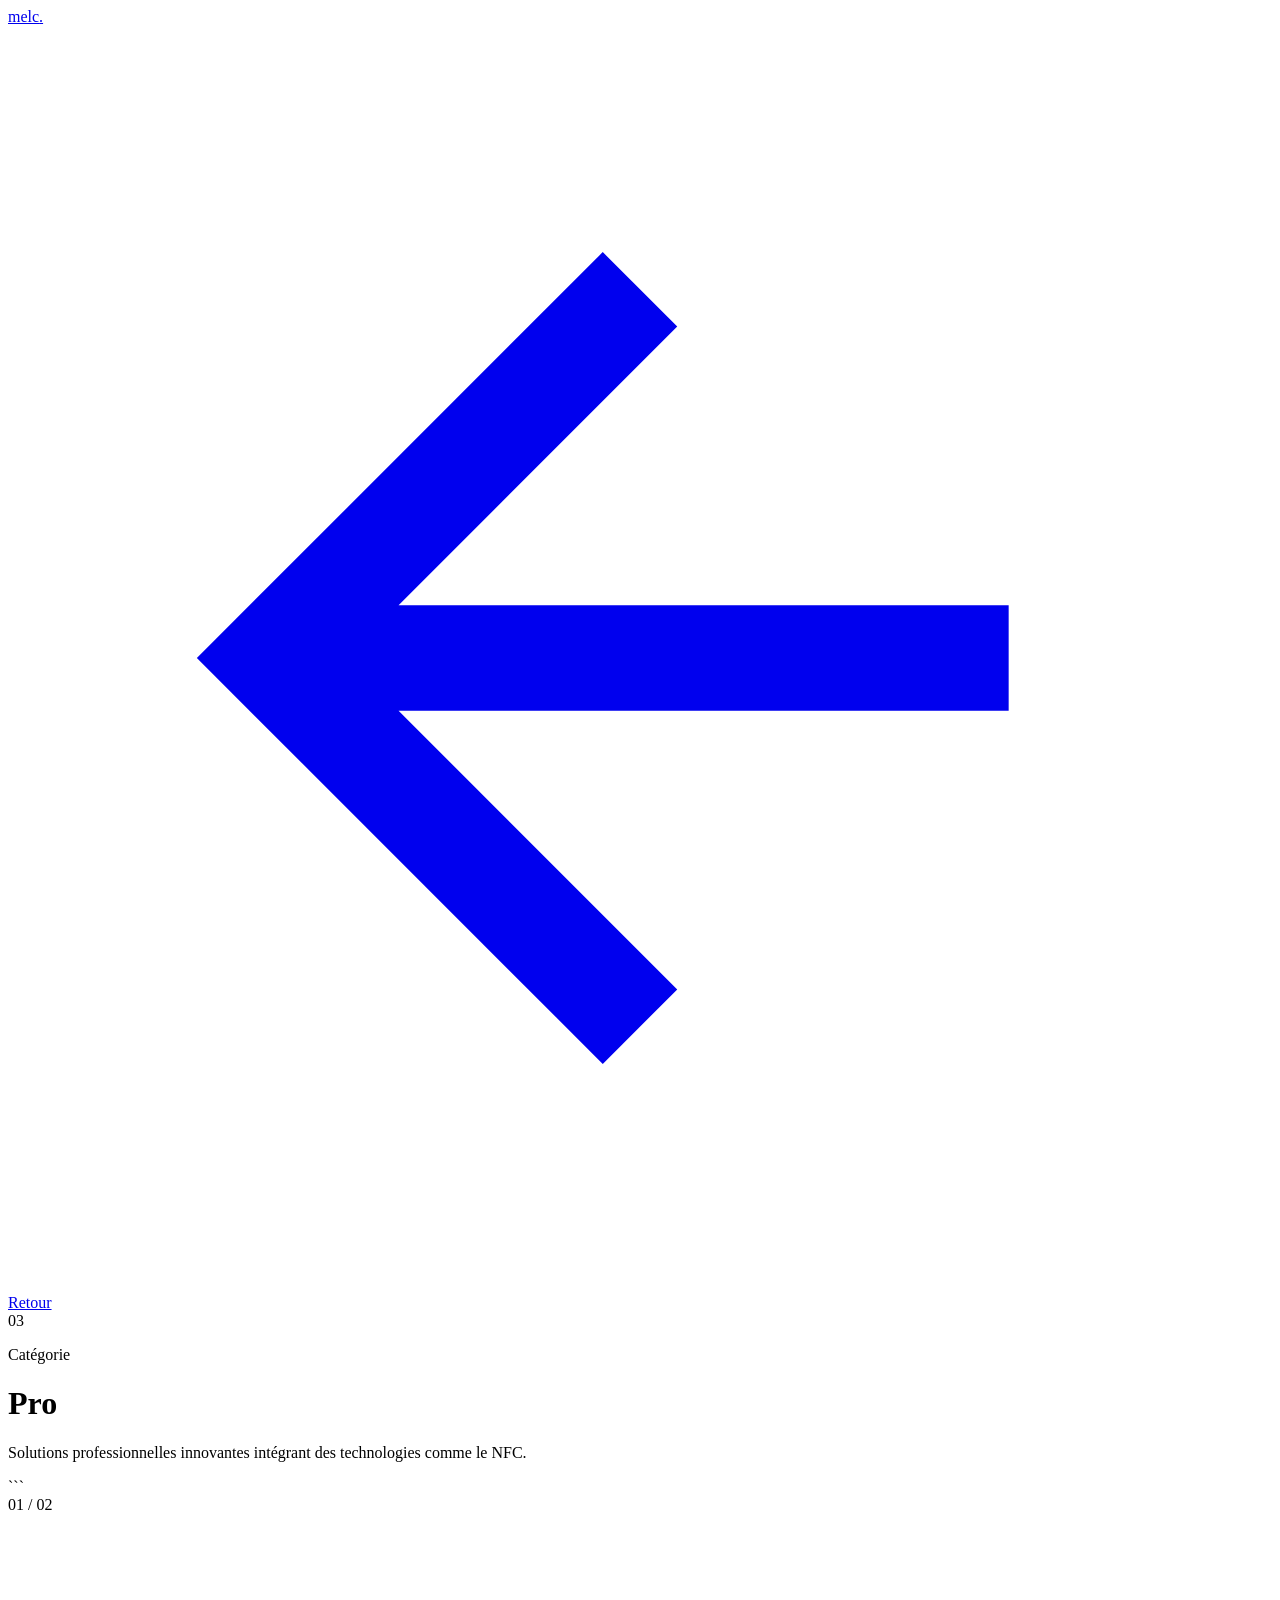
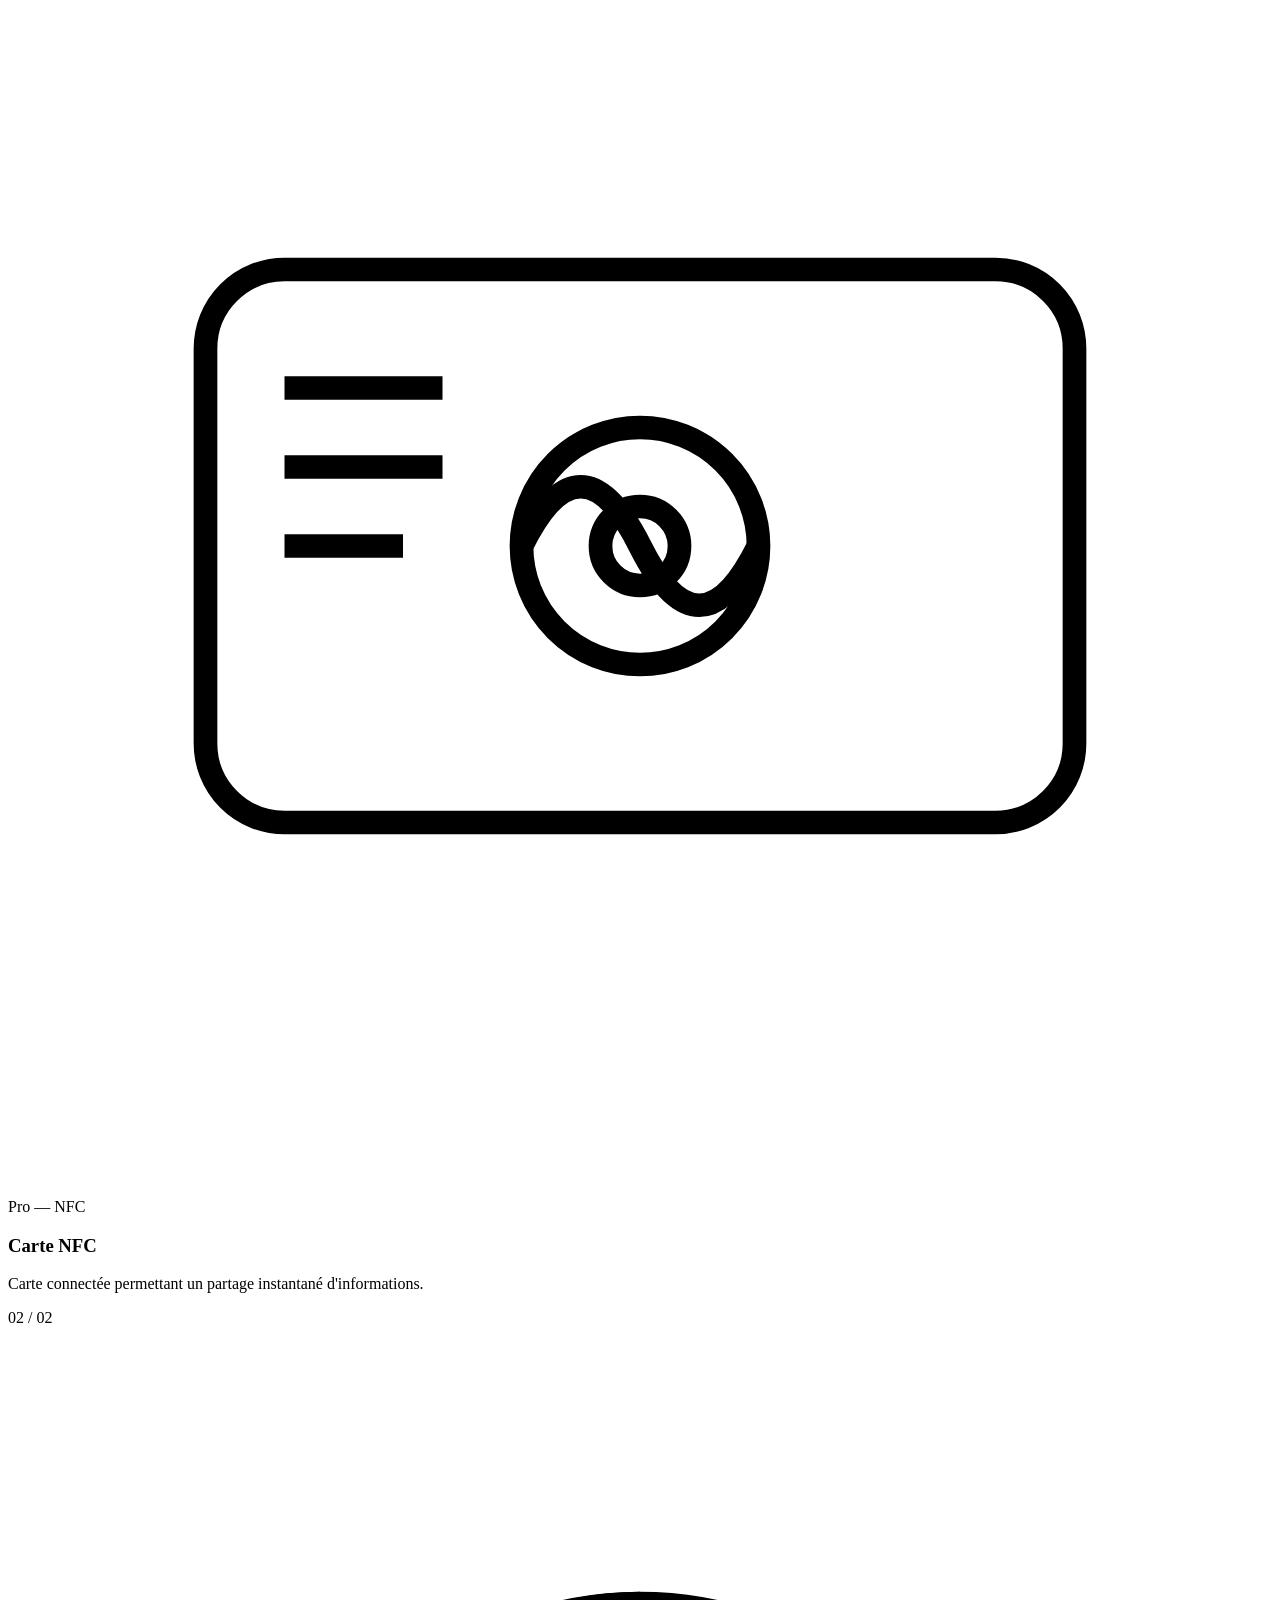
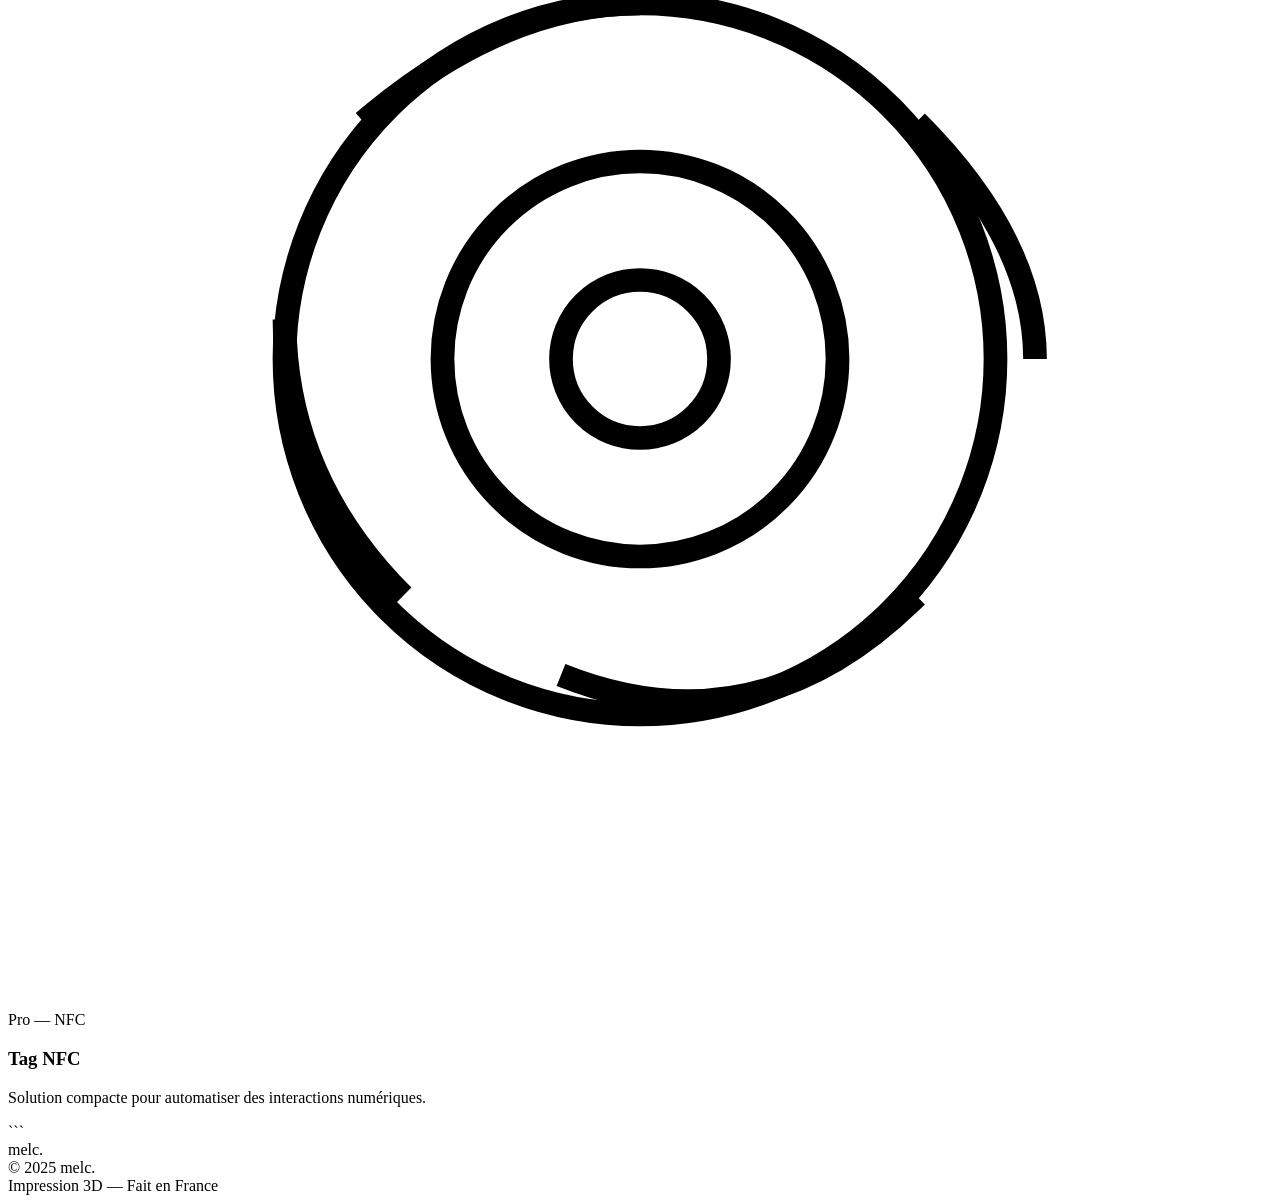
==== design.html @ ec1ac315 "Add files via upload" ====
<!DOCTYPE html>

<html lang="fr">
<head>
<meta charset="UTF-8">
<meta name="viewport" content="width=device-width, initial-scale=1.0">
<title>melc. — Pro</title>
<link rel="stylesheet" href="css/style.css">
</head>
<body>

<div class="cursor"></div>
<div class="cursor-ring"></div>
<div class="ambient ambient-1"></div>
<div class="ambient ambient-2"></div>

<header>
<a href="index.html" class="logo">melc<span>.</span></a>
</header>

<a href="index.html" class="back-link">
<svg viewBox="0 0 24 24" fill="none" stroke="currentColor" stroke-width="2">
<path d="M19 12H5M12 19l-7-7 7-7"/>
</svg>
Retour
</a>

<div class="cat-hero">
<div class="cat-hero-bg"></div>
<div class="cat-hero-number">03</div>
<div class="cat-hero-content">
<p class="section-eyebrow">Catégorie</p>
<h1 class="section-title">Pro</h1>
<div class="section-divider"></div>
<p class="section-desc">Solutions professionnelles innovantes intégrant des technologies comme le NFC.</p>
</div>
</div>

<div class="projects-grid">

```
<div class="project-card reveal">
<span class="project-number">01 / 02</span>
<div class="project-img-wrap">
<div class="project-placeholder-icon">
<svg viewBox="0 0 64 64" fill="none" stroke="currentColor" stroke-width="1.2">
<rect x="10" y="18" width="44" height="28" rx="4"/>
<circle cx="32" cy="32" r="6"/>
<path d="M26 32 Q29 26 32 32 Q35 38 38 32"/>
<circle cx="32" cy="32" r="2"/>
<line x1="14" y1="24" x2="22" y2="24"/>
<line x1="14" y1="28" x2="22" y2="28"/>
<line x1="14" y1="32" x2="20" y2="32"/>
</svg>
</div>
</div>
<p class="project-tag">Pro — NFC</p>
<h3 class="project-title">Carte NFC</h3>
<p class="project-desc">Carte connectée permettant un partage instantané d'informations.</p>
</div>

<div class="project-card reveal reveal-delay-1">
<span class="project-number">02 / 02</span>
<div class="project-img-wrap">
<div class="project-placeholder-icon">
<svg viewBox="0 0 64 64" fill="none" stroke="currentColor" stroke-width="1.2">
<circle cx="32" cy="32" r="18"/>
<circle cx="32" cy="32" r="10"/>
<circle cx="32" cy="32" r="4"/>
<path d="M18 20 Q25 14 32 14"/>
<path d="M46 20 Q52 26 52 32"/>
<path d="M46 44 Q38 52 28 48"/>
<path d="M20 44 Q14 38 14 30"/>
</svg>
</div>
</div>
<p class="project-tag">Pro — NFC</p>
<h3 class="project-title">Tag NFC</h3>
<p class="project-desc">Solution compacte pour automatiser des interactions numériques.</p>
</div>
```

</div>

<footer class="reveal">
<div class="footer-brand">melc<span>.</span></div>
<div class="footer-copy">© 2025 melc.</div>
<div class="footer-tag">Impression <span>3D</span> — Fait en France</div>
</footer>

<script src="js/script.js"></script>

</body>
</html>
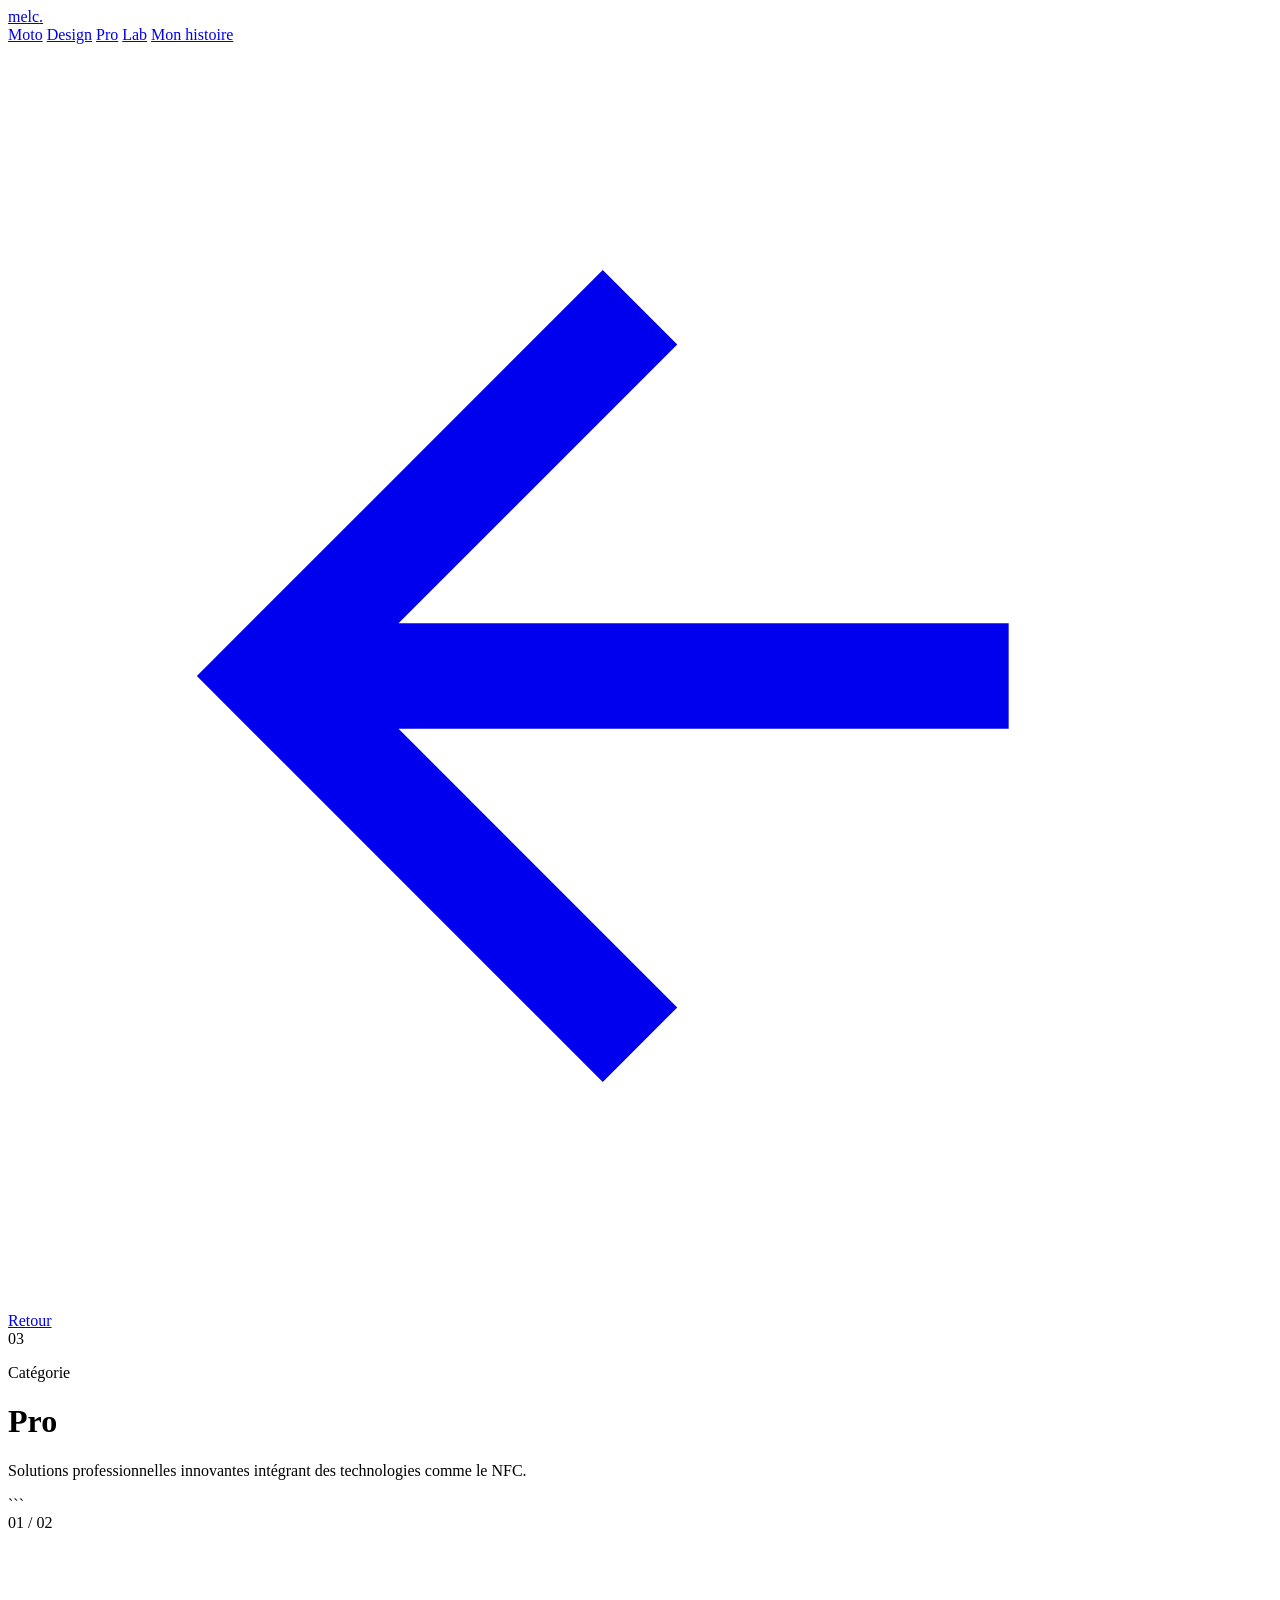
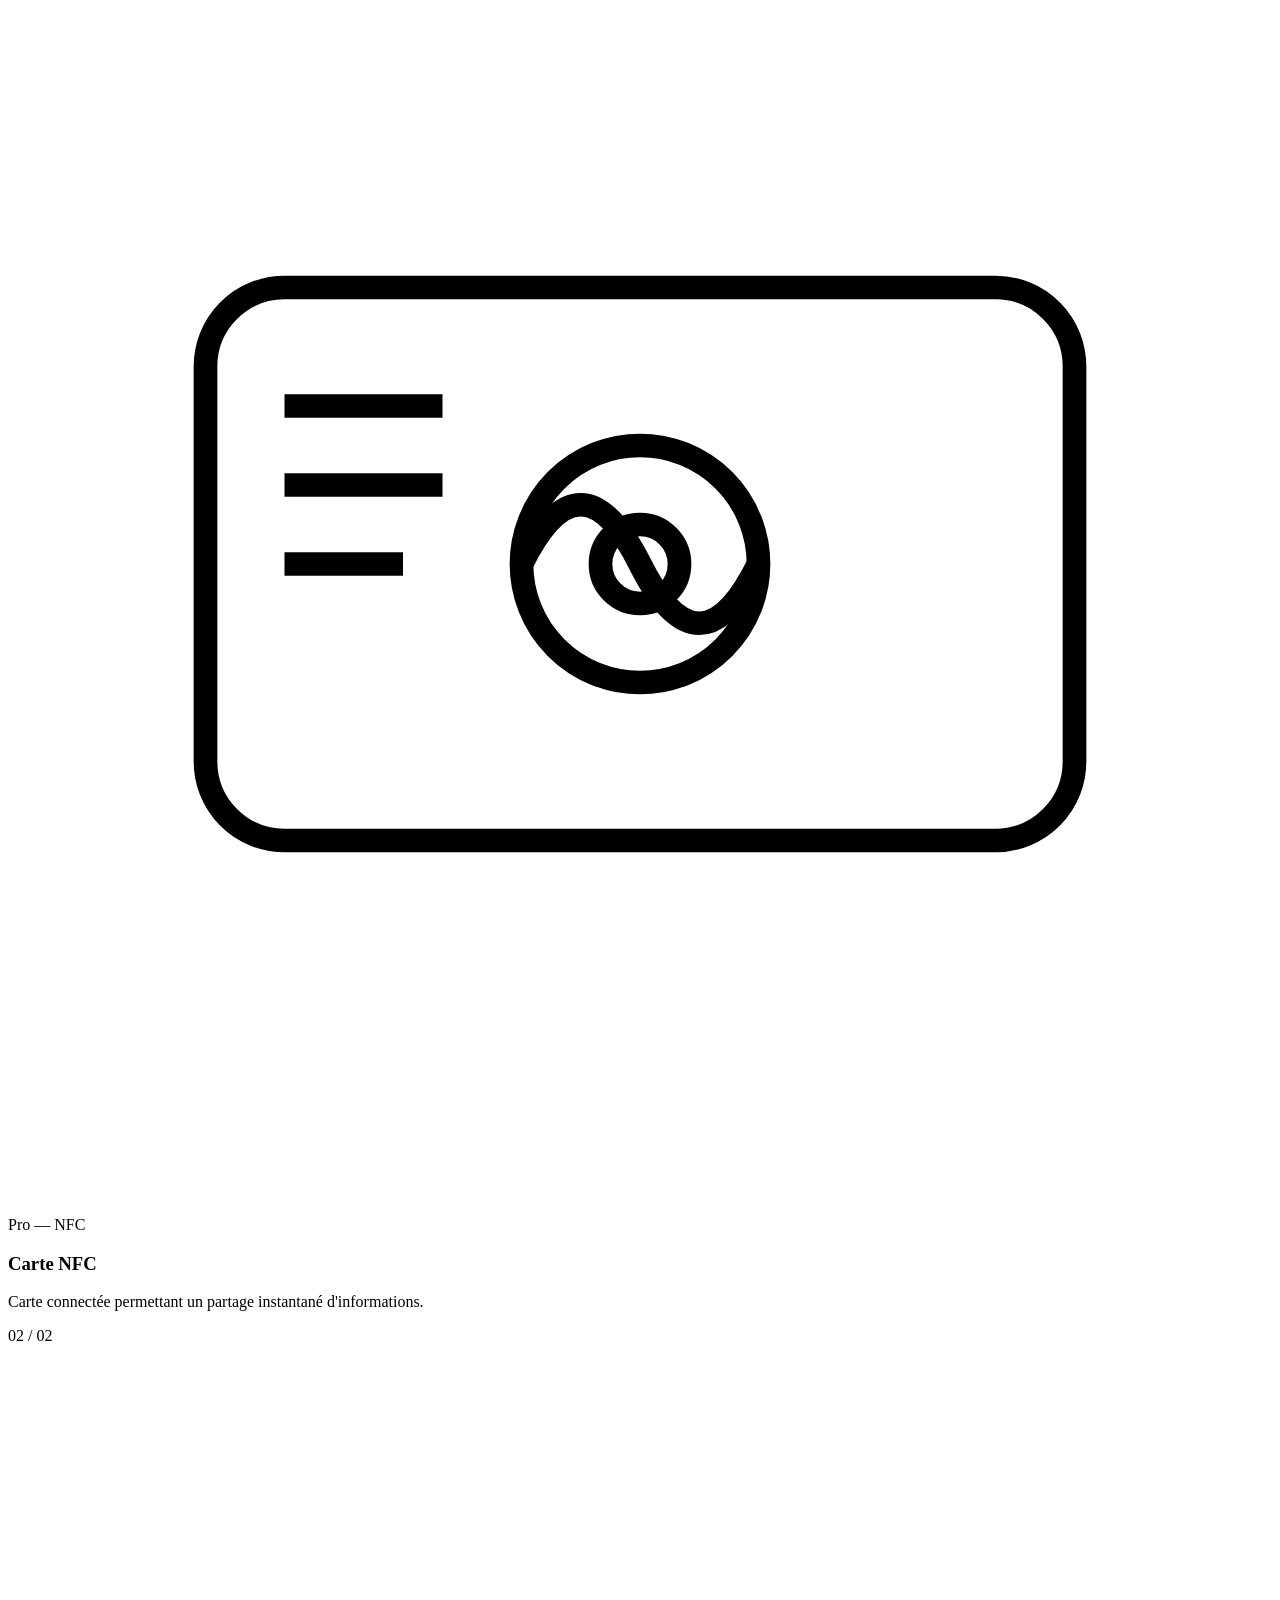
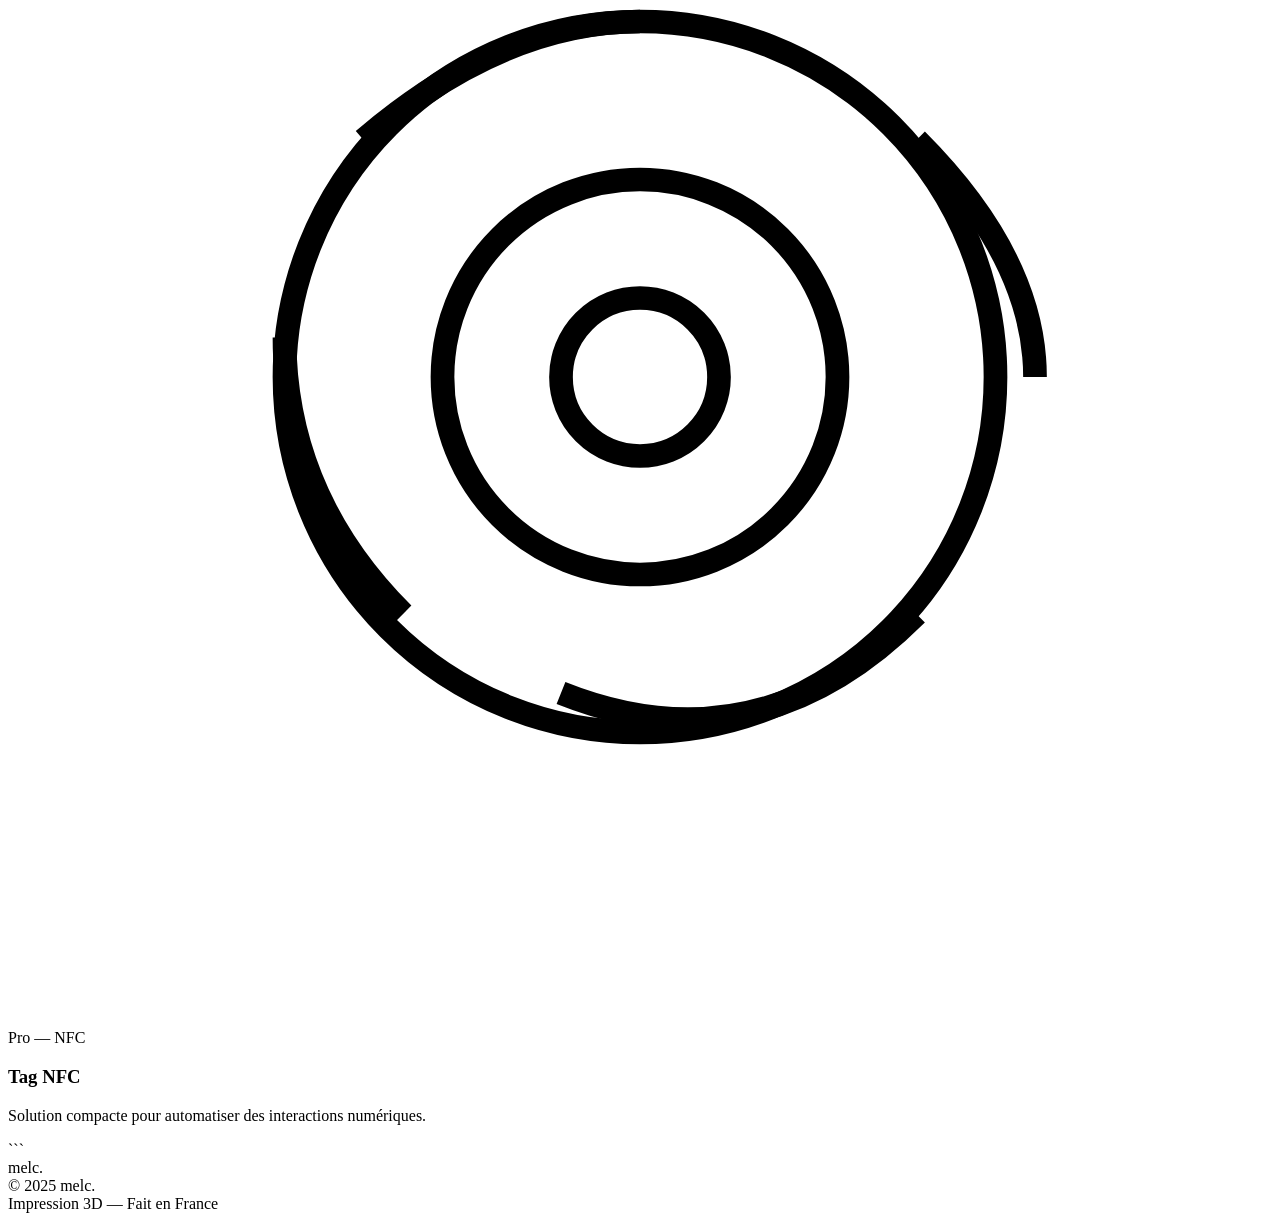
==== commit b49e5f62: "Add files via upload" ====
--- a/design.html
+++ b/design.html
@@ -16,6 +16,13 @@
 
 <header>
 <a href="index.html" class="logo">melc<span>.</span></a>
+<nav class="header-nav">
+<a href="moto.html">Moto</a>
+<a href="design.html">Design</a>
+<a href="pro.html">Pro</a>
+<a href="lab.html">Lab</a>
+<a href="histoire.html">Mon histoire</a>
+</nav>
 </header>
 
 <a href="index.html" class="back-link">
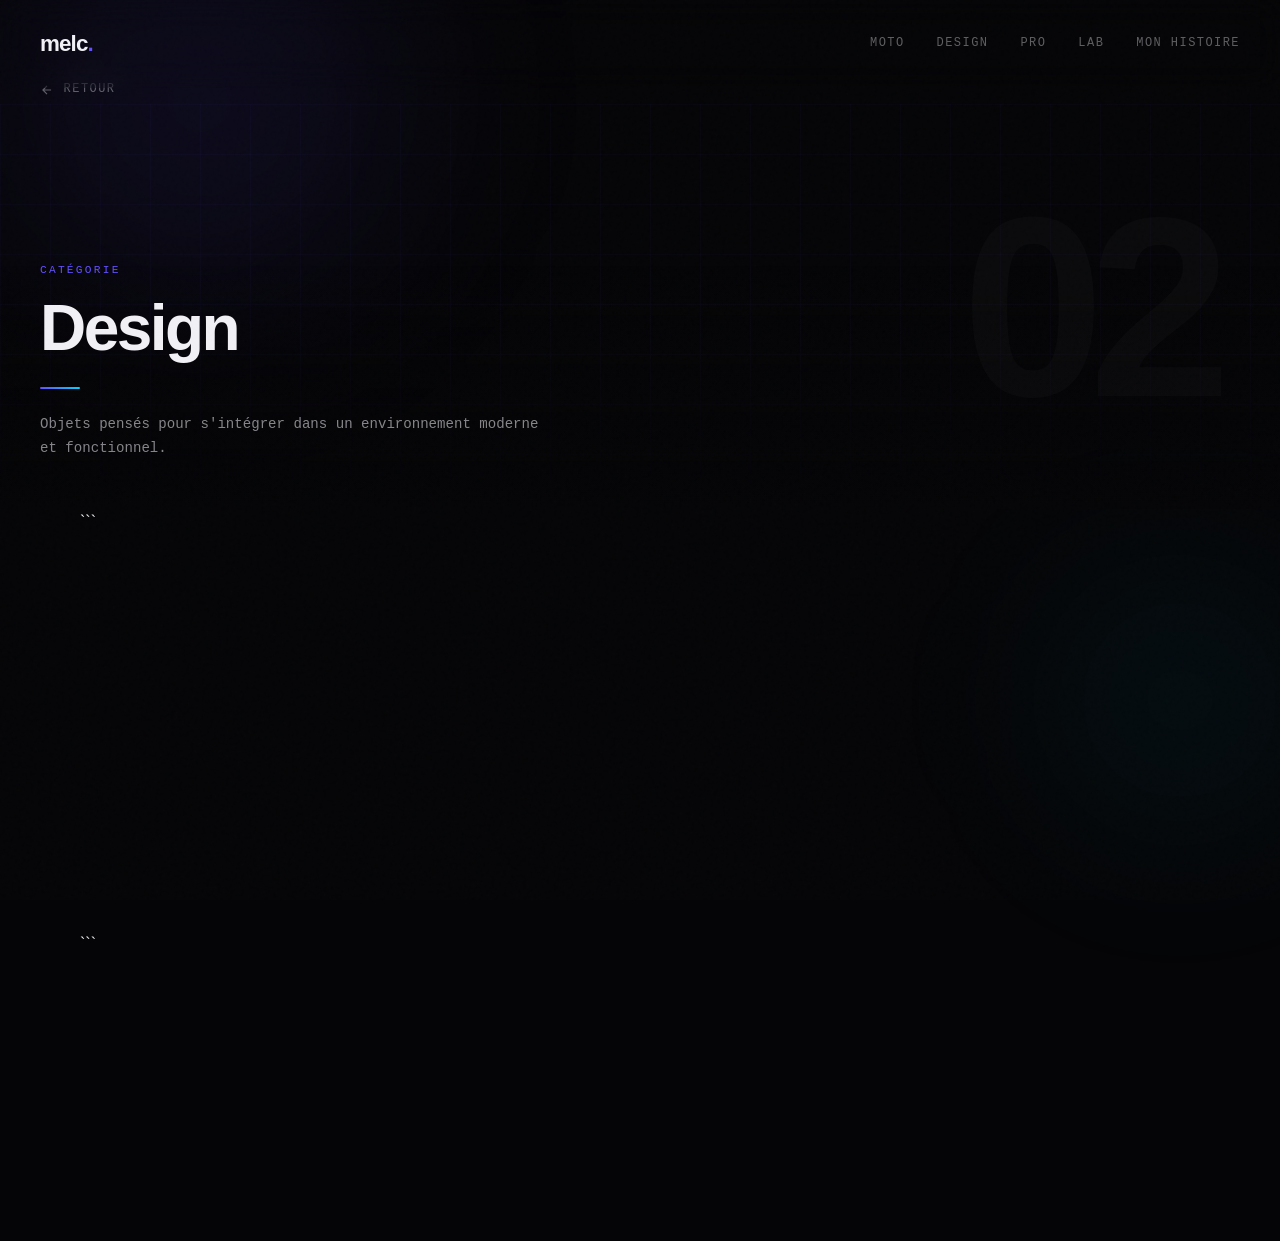
==== commit 1e75219a: "Update design.html" ====
--- a/design.html
+++ b/design.html
@@ -4,7 +4,7 @@
 <head>
 <meta charset="UTF-8">
 <meta name="viewport" content="width=device-width, initial-scale=1.0">
-<title>melc. — Pro</title>
+<title>melc. — Design</title>
 <link rel="stylesheet" href="css/style.css">
 </head>
 <body>
@@ -34,12 +34,12 @@
 
 <div class="cat-hero">
 <div class="cat-hero-bg"></div>
-<div class="cat-hero-number">03</div>
+<div class="cat-hero-number">02</div>
 <div class="cat-hero-content">
 <p class="section-eyebrow">Catégorie</p>
-<h1 class="section-title">Pro</h1>
+<h1 class="section-title">Design</h1>
 <div class="section-divider"></div>
-<p class="section-desc">Solutions professionnelles innovantes intégrant des technologies comme le NFC.</p>
+<p class="section-desc">Objets pensés pour s'intégrer dans un environnement moderne et fonctionnel.</p>
 </div>
 </div>
 
@@ -51,19 +51,18 @@
 <div class="project-img-wrap">
 <div class="project-placeholder-icon">
 <svg viewBox="0 0 64 64" fill="none" stroke="currentColor" stroke-width="1.2">
-<rect x="10" y="18" width="44" height="28" rx="4"/>
-<circle cx="32" cy="32" r="6"/>
-<path d="M26 32 Q29 26 32 32 Q35 38 38 32"/>
-<circle cx="32" cy="32" r="2"/>
-<line x1="14" y1="24" x2="22" y2="24"/>
-<line x1="14" y1="28" x2="22" y2="28"/>
-<line x1="14" y1="32" x2="20" y2="32"/>
+<rect x="12" y="8" width="40" height="40" rx="3"/>
+<rect x="18" y="14" width="28" height="28" rx="2"/>
+<circle cx="32" cy="28" r="8"/>
+<path d="M28 28 L32 24 L36 28 L32 32 Z"/>
+<line x1="32" y1="48" x2="32" y2="56"/>
+<line x1="24" y1="56" x2="40" y2="56"/>
 </svg>
 </div>
 </div>
-<p class="project-tag">Pro — NFC</p>
-<h3 class="project-title">Carte NFC</h3>
-<p class="project-desc">Carte connectée permettant un partage instantané d'informations.</p>
+<p class="project-tag">Design — Digital</p>
+<h3 class="project-title">Présentoir QR code</h3>
+<p class="project-desc">Support moderne permettant un accès rapide à des informations digitales.</p>
 </div>
 
 <div class="project-card reveal reveal-delay-1">
@@ -71,19 +70,20 @@
 <div class="project-img-wrap">
 <div class="project-placeholder-icon">
 <svg viewBox="0 0 64 64" fill="none" stroke="currentColor" stroke-width="1.2">
-<circle cx="32" cy="32" r="18"/>
-<circle cx="32" cy="32" r="10"/>
-<circle cx="32" cy="32" r="4"/>
-<path d="M18 20 Q25 14 32 14"/>
-<path d="M46 20 Q52 26 52 32"/>
-<path d="M46 44 Q38 52 28 48"/>
-<path d="M20 44 Q14 38 14 30"/>
+<rect x="8" y="12" width="48" height="36" rx="4"/>
+<circle cx="32" cy="30" r="10"/>
+<path d="M22 30 Q27 22 32 30 Q37 38 42 30"/>
+<circle cx="32" cy="30" r="3"/>
+<line x1="8" y1="48" x2="56" y2="48"/>
+<line x1="20" y1="48" x2="20" y2="54"/>
+<line x1="44" y1="48" x2="44" y2="54"/>
+<line x1="14" y1="54" x2="50" y2="54"/>
 </svg>
 </div>
 </div>
-<p class="project-tag">Pro — NFC</p>
-<h3 class="project-title">Tag NFC</h3>
-<p class="project-desc">Solution compacte pour automatiser des interactions numériques.</p>
+<p class="project-tag">Design — Connecté</p>
+<h3 class="project-title">Présentoir connecté WiFi</h3>
+<p class="project-desc">Objet interactif permettant une connexion intelligente.</p>
 </div>
 ```
 
@@ -98,4 +98,4 @@
 <script src="js/script.js"></script>
 
 </body>
-</html>+</html>
--- a/css/style.css
+++ b/css/style.css
@@ -0,0 +1,654 @@
+/* =============================================
+   melc. — Premium 3D Portfolio
+   Design: Dark / Futuristic / Minimal
+   ============================================= */
+
+@import url('https://fonts.googleapis.com/css2?family=Syne:wght@400;500;600;700;800&family=DM+Mono:ital,wght@0,300;0,400;0,500;1,300&display=swap');
+
+/* ---- VARIABLES ---- */
+:root {
+  --bg: #050507;
+  --bg-2: #0a0a0f;
+  --bg-card: #0d0d14;
+  --border: rgba(255,255,255,0.06);
+  --border-hover: rgba(100, 80, 255, 0.4);
+  --text: #f0f0f5;
+  --text-muted: rgba(240,240,245,0.38);
+  --text-dim: rgba(240,240,245,0.55);
+  --accent: #6450ff;
+  --accent-2: #00d4ff;
+  --accent-glow: rgba(100, 80, 255, 0.18);
+  --accent-glow-2: rgba(0, 212, 255, 0.12);
+  --font-display: 'Syne', sans-serif;
+  --font-mono: 'DM Mono', monospace;
+  --ease: cubic-bezier(0.16, 1, 0.3, 1);
+  --ease-out: cubic-bezier(0.0, 0, 0.2, 1);
+}
+
+/* ---- RESET ---- */
+*, *::before, *::after { box-sizing: border-box; margin: 0; padding: 0; }
+
+html { scroll-behavior: smooth; }
+
+body {
+  background: var(--bg);
+  color: var(--text);
+  font-family: var(--font-display);
+  line-height: 1.6;
+  -webkit-font-smoothing: antialiased;
+  overflow-x: hidden;
+  cursor: auto;
+}
+
+a { color: inherit; text-decoration: none; }
+img { max-width: 100%; display: block; }
+
+/* ---- HOME FULLSCREEN LAYOUT ---- */
+#home {
+  height: 100vh;
+  display: flex;
+  flex-direction: column;
+  overflow: hidden;
+}
+
+.home-content {
+  flex: 1;
+  display: flex;
+  flex-direction: column;
+  align-items: center;
+  justify-content: center;
+  text-align: center;
+  padding: 0 2rem;
+  gap: 0;
+}
+
+/* ---- HEADER NAV ---- */
+.header-nav {
+  display: flex;
+  gap: 2rem;
+  align-items: center;
+}
+.header-nav a {
+  font-family: var(--font-mono);
+  font-size: 0.75rem;
+  letter-spacing: 0.12em;
+  text-transform: uppercase;
+  color: var(--text-muted);
+  transition: color 0.2s;
+  position: relative;
+}
+.header-nav a::after {
+  content: '';
+  position: absolute;
+  bottom: -3px; left: 0; right: 0;
+  height: 1px;
+  background: var(--accent);
+  transform: scaleX(0);
+  transition: transform 0.25s var(--ease);
+}
+.header-nav a:hover { color: var(--text); }
+.header-nav a:hover::after { transform: scaleX(1); }
+
+/* ---- INTRO OVERLAY ---- */
+#intro {
+  position: fixed;
+  inset: 0;
+  background: #000;
+  z-index: 1000;
+  display: flex;
+  flex-direction: column;
+  align-items: center;
+  justify-content: center;
+  gap: 1.5rem;
+}
+.intro-brand {
+  font-size: clamp(3.5rem, 10vw, 7rem);
+  font-weight: 800;
+  letter-spacing: -0.03em;
+  color: #fff;
+  opacity: 0;
+  filter: blur(16px);
+  transform: scale(0.94);
+  animation: introFadeIn 0.8s var(--ease) 0.3s forwards;
+}
+.intro-brand span { color: var(--accent); }
+.intro-tagline {
+  font-family: var(--font-mono);
+  font-size: clamp(0.8rem, 2vw, 1.1rem);
+  color: rgba(255,255,255,0.5);
+  letter-spacing: 0.12em;
+  text-transform: uppercase;
+  opacity: 0;
+  filter: blur(8px);
+  animation: introFadeIn 0.7s var(--ease) 0.9s forwards;
+}
+
+@keyframes introFadeIn {
+  to { opacity: 1; filter: blur(0); transform: scale(1); }
+}
+
+#intro.fade-out {
+  animation: introFadeOut 0.7s var(--ease) forwards;
+}
+@keyframes introFadeOut {
+  to { opacity: 0; pointer-events: none; }
+}
+
+/* ---- NOISE TEXTURE ---- */
+body::before {
+  content: '';
+  position: fixed;
+  inset: 0;
+  background-image: url("data:image/svg+xml,%3Csvg viewBox='0 0 256 256' xmlns='http://www.w3.org/2000/svg'%3E%3Cfilter id='noise'%3E%3CfeTurbulence type='fractalNoise' baseFrequency='0.9' numOctaves='4' stitchTiles='stitch'/%3E%3C/filter%3E%3Crect width='100%25' height='100%25' filter='url(%23noise)' opacity='0.04'/%3E%3C/svg%3E");
+  pointer-events: none;
+  z-index: 500;
+  opacity: 0.4;
+}
+
+/* ---- AMBIENT GLOW ---- */
+.ambient {
+  position: fixed;
+  border-radius: 50%;
+  pointer-events: none;
+  z-index: 0;
+  filter: blur(80px);
+}
+.ambient-1 {
+  width: 600px; height: 600px;
+  background: radial-gradient(circle, rgba(100,80,255,0.12) 0%, transparent 70%);
+  top: -200px; left: -100px;
+}
+.ambient-2 {
+  width: 400px; height: 400px;
+  background: radial-gradient(circle, rgba(0,212,255,0.07) 0%, transparent 70%);
+  bottom: 0; right: -100px;
+}
+
+/* ---- HEADER ---- */
+header {
+  position: fixed;
+  top: 0; left: 0; right: 0;
+  z-index: 100;
+  padding: 1.6rem 2.5rem;
+  display: flex;
+  align-items: center;
+  justify-content: space-between;
+  backdrop-filter: blur(16px);
+  -webkit-backdrop-filter: blur(16px);
+  border-bottom: 1px solid transparent;
+  transition: border-color 0.4s, background 0.4s;
+}
+header.scrolled {
+  background: rgba(5,5,7,0.85);
+  border-color: var(--border);
+}
+.logo {
+  font-size: 1.4rem;
+  font-weight: 800;
+  letter-spacing: -0.04em;
+  color: var(--text);
+  transition: color 0.2s;
+}
+.logo span { color: var(--accent); }
+.logo:hover { color: var(--accent); }
+
+/* ---- HERO ---- */
+#hero {
+  min-height: 100vh;
+  display: flex;
+  flex-direction: column;
+  align-items: center;
+  justify-content: center;
+  text-align: center;
+  padding: 8rem 2rem 4rem;
+  position: relative;
+  z-index: 1;
+}
+.hero-eyebrow {
+  font-family: var(--font-mono);
+  font-size: 0.72rem;
+  letter-spacing: 0.2em;
+  text-transform: uppercase;
+  color: var(--accent);
+  margin-bottom: 1rem;
+  opacity: 0;
+  transform: translateY(14px);
+  animation: revealUp 0.7s var(--ease) 0.1s forwards;
+}
+.hero-title {
+  font-size: clamp(2.2rem, 5.5vw, 5rem);
+  font-weight: 800;
+  line-height: 1.05;
+  letter-spacing: -0.04em;
+  max-width: 820px;
+  opacity: 0;
+  transform: translateY(20px);
+  animation: revealUp 0.8s var(--ease) 0.25s forwards;
+}
+.hero-title .accent { color: var(--accent); }
+.hero-title .accent-2 { color: var(--accent-2); }
+.hero-sub {
+  margin-top: 1rem;
+  font-family: var(--font-mono);
+  font-size: 0.85rem;
+  color: var(--text-dim);
+  letter-spacing: 0.05em;
+  opacity: 0;
+  transform: translateY(14px);
+  animation: revealUp 0.7s var(--ease) 0.4s forwards;
+}
+
+/* ---- CATEGORIES (home version compacte) ---- */
+.home-content .categories-list {
+  list-style: none;
+  width: 100%;
+  max-width: 560px;
+  margin-top: 2rem;
+  opacity: 0;
+  transform: translateY(14px);
+  animation: revealUp 0.7s var(--ease) 0.55s forwards;
+}
+.home-content .cat-item {
+  border-top: 1px solid var(--border);
+}
+.home-content .cat-item:last-child {
+  border-bottom: 1px solid var(--border);
+}
+.home-content .cat-link {
+  display: flex;
+  align-items: center;
+  justify-content: space-between;
+  padding: 0.75rem 0;
+  transition: padding 0.3s var(--ease);
+  position: relative;
+}
+.home-content .cat-link::before {
+  content: '';
+  position: absolute;
+  left: -1.5rem; top: 0; bottom: 0;
+  width: 2px;
+  background: linear-gradient(to bottom, var(--accent), var(--accent-2));
+  transform: scaleY(0);
+  transition: transform 0.3s var(--ease);
+  border-radius: 2px;
+}
+.home-content .cat-item:hover .cat-link::before { transform: scaleY(1); }
+.home-content .cat-item:hover .cat-link { padding-left: 0.5rem; }
+.home-content .cat-name {
+  font-size: clamp(1.1rem, 2.5vw, 1.6rem);
+  font-weight: 700;
+  letter-spacing: -0.02em;
+  transition: color 0.2s;
+}
+.home-content .cat-meta {
+  display: flex;
+  align-items: center;
+  gap: 0.8rem;
+  color: var(--text-muted);
+}
+.home-content .cat-count {
+  font-family: var(--font-mono);
+  font-size: 0.68rem;
+  letter-spacing: 0.1em;
+}
+.home-content .cat-arrow {
+  width: 16px; height: 16px;
+  color: var(--accent);
+  opacity: 0;
+  transform: translateX(-6px);
+  transition: opacity 0.3s, transform 0.3s var(--ease);
+}
+.home-content .cat-item:hover .cat-arrow { opacity: 1; transform: translateX(0); }
+.home-content .cat-item:hover .cat-name { color: var(--accent); }
+
+/* ---- SECTION TITLE ---- */
+.section-header {
+  padding: 7rem 2.5rem 3rem;
+  max-width: 1200px;
+  margin: 0 auto;
+  position: relative;
+  z-index: 1;
+}
+.section-eyebrow {
+  font-family: var(--font-mono);
+  font-size: 0.7rem;
+  letter-spacing: 0.2em;
+  text-transform: uppercase;
+  color: var(--accent);
+  margin-bottom: 1rem;
+}
+.section-title {
+  font-size: clamp(2rem, 5vw, 4rem);
+  font-weight: 800;
+  letter-spacing: -0.04em;
+  line-height: 1.1;
+}
+.section-desc {
+  margin-top: 1rem;
+  font-family: var(--font-mono);
+  font-size: 0.88rem;
+  color: var(--text-dim);
+  max-width: 500px;
+  line-height: 1.7;
+}
+.section-divider {
+  width: 40px;
+  height: 2px;
+  background: linear-gradient(90deg, var(--accent), var(--accent-2));
+  margin: 1.5rem 0;
+  border-radius: 2px;
+}
+
+/* ---- PROJECT GRID ---- */
+.projects-grid {
+  display: grid;
+  grid-template-columns: repeat(auto-fill, minmax(300px, 1fr));
+  gap: 1.5px;
+  padding: 0 2.5rem 8rem;
+  max-width: 1200px;
+  margin: 0 auto;
+  position: relative;
+  z-index: 1;
+}
+.project-card {
+  background: var(--bg-card);
+  border: 1px solid var(--border);
+  padding: 2.2rem;
+  position: relative;
+  overflow: hidden;
+  transition: border-color 0.3s, transform 0.4s var(--ease);
+  cursor: none;
+}
+.project-card::before {
+  content: '';
+  position: absolute;
+  inset: 0;
+  background: linear-gradient(135deg, var(--accent-glow), var(--accent-glow-2));
+  opacity: 0;
+  transition: opacity 0.4s;
+}
+.project-card:hover { border-color: var(--border-hover); transform: translateY(-3px); }
+.project-card:hover::before { opacity: 1; }
+
+.project-img-wrap {
+  width: 100%;
+  aspect-ratio: 4/3;
+  background: rgba(255,255,255,0.03);
+  border-radius: 4px;
+  margin-bottom: 1.5rem;
+  overflow: hidden;
+  display: flex;
+  align-items: center;
+  justify-content: center;
+  position: relative;
+}
+.project-img-wrap .placeholder-3d {
+  width: 90px; height: 90px;
+  position: relative;
+}
+.project-placeholder-icon {
+  width: 100%; height: 100%;
+  display: flex;
+  align-items: center;
+  justify-content: center;
+}
+.project-placeholder-icon svg {
+  width: 64px; height: 64px;
+  opacity: 0.18;
+  transition: opacity 0.3s, transform 0.4s var(--ease);
+}
+.project-card:hover .project-placeholder-icon svg {
+  opacity: 0.45;
+  transform: scale(1.1) rotate(3deg);
+}
+.project-tag {
+  font-family: var(--font-mono);
+  font-size: 0.6rem;
+  letter-spacing: 0.18em;
+  text-transform: uppercase;
+  color: var(--accent);
+  margin-bottom: 0.7rem;
+}
+.project-title {
+  font-size: 1.15rem;
+  font-weight: 700;
+  letter-spacing: -0.02em;
+  margin-bottom: 0.6rem;
+  line-height: 1.2;
+}
+.project-desc {
+  font-family: var(--font-mono);
+  font-size: 0.78rem;
+  color: var(--text-dim);
+  line-height: 1.65;
+}
+.project-number {
+  position: absolute;
+  top: 1.4rem;
+  right: 1.6rem;
+  font-family: var(--font-mono);
+  font-size: 0.65rem;
+  color: var(--text-muted);
+  letter-spacing: 0.1em;
+}
+
+/* ---- BACK LINK ---- */
+.back-link {
+  display: inline-flex;
+  align-items: center;
+  gap: 0.6rem;
+  font-family: var(--font-mono);
+  font-size: 0.75rem;
+  letter-spacing: 0.12em;
+  text-transform: uppercase;
+  color: var(--text-muted);
+  padding: 5rem 2.5rem 0;
+  transition: color 0.2s;
+  position: relative;
+  z-index: 1;
+}
+.back-link:hover { color: var(--accent); }
+.back-link svg { width: 14px; transition: transform 0.2s var(--ease); }
+.back-link:hover svg { transform: translateX(-3px); }
+
+/* ---- HISTOIRE PAGE ---- */
+.histoire-wrap {
+  max-width: 760px;
+  margin: 0 auto;
+  padding: 7rem 2.5rem 8rem;
+  position: relative;
+  z-index: 1;
+}
+.histoire-eyebrow {
+  font-family: var(--font-mono);
+  font-size: 0.7rem;
+  letter-spacing: 0.2em;
+  text-transform: uppercase;
+  color: var(--accent);
+  margin-bottom: 2rem;
+}
+.histoire-title {
+  font-size: clamp(2.5rem, 6vw, 4.5rem);
+  font-weight: 800;
+  letter-spacing: -0.04em;
+  line-height: 1.05;
+  margin-bottom: 3rem;
+}
+.histoire-visual {
+  width: 100%;
+  aspect-ratio: 16/9;
+  background: var(--bg-card);
+  border: 1px solid var(--border);
+  border-radius: 4px;
+  margin-bottom: 3.5rem;
+  overflow: hidden;
+  position: relative;
+  display: flex;
+  align-items: center;
+  justify-content: center;
+}
+.histoire-visual-inner {
+  text-align: center;
+}
+.histoire-visual-inner svg {
+  width: 120px; height: 120px;
+  opacity: 0.12;
+}
+.histoire-visual-label {
+  font-family: var(--font-mono);
+  font-size: 0.65rem;
+  letter-spacing: 0.2em;
+  text-transform: uppercase;
+  color: var(--text-muted);
+  margin-top: 1rem;
+}
+.histoire-grid-bg {
+  position: absolute;
+  inset: 0;
+  background-image:
+    linear-gradient(rgba(100,80,255,0.04) 1px, transparent 1px),
+    linear-gradient(90deg, rgba(100,80,255,0.04) 1px, transparent 1px);
+  background-size: 40px 40px;
+}
+.histoire-body {
+  display: flex;
+  flex-direction: column;
+  gap: 0;
+}
+.histoire-block {
+  padding: 2rem 0;
+  border-top: 1px solid var(--border);
+  display: grid;
+  grid-template-columns: 80px 1fr;
+  gap: 2rem;
+  align-items: start;
+}
+.histoire-block:last-child { border-bottom: 1px solid var(--border); }
+.histoire-index {
+  font-family: var(--font-mono);
+  font-size: 0.68rem;
+  color: var(--accent);
+  letter-spacing: 0.1em;
+  padding-top: 0.2rem;
+}
+.histoire-text {
+  font-size: 1rem;
+  line-height: 1.75;
+  color: var(--text-dim);
+  font-weight: 400;
+}
+.histoire-text strong {
+  color: var(--text);
+  font-weight: 600;
+}
+
+/* ---- CATEGORY HERO ---- */
+.cat-hero {
+  min-height: 45vh;
+  display: flex;
+  align-items: flex-end;
+  padding: 0 2.5rem 3rem;
+  position: relative;
+  overflow: hidden;
+  z-index: 1;
+}
+.cat-hero-bg {
+  position: absolute;
+  inset: 0;
+  background-image:
+    linear-gradient(rgba(100,80,255,0.03) 1px, transparent 1px),
+    linear-gradient(90deg, rgba(100,80,255,0.03) 1px, transparent 1px);
+  background-size: 50px 50px;
+}
+.cat-hero-bg::after {
+  content: '';
+  position: absolute;
+  inset: 0;
+  background: linear-gradient(to bottom, transparent 40%, var(--bg) 100%);
+}
+.cat-hero-number {
+  position: absolute;
+  top: 50%;
+  right: 5%;
+  transform: translateY(-50%);
+  font-size: clamp(8rem, 20vw, 16rem);
+  font-weight: 800;
+  letter-spacing: -0.06em;
+  color: rgba(255,255,255,0.025);
+  pointer-events: none;
+  user-select: none;
+  line-height: 1;
+}
+.cat-hero-content {
+  position: relative;
+  z-index: 1;
+  max-width: 600px;
+}
+.cat-hero-content .section-eyebrow { margin-bottom: 0.8rem; }
+.cat-hero-content .section-title { margin-bottom: 1rem; }
+
+/* ---- FOOTER ---- */
+footer {
+  border-top: 1px solid var(--border);
+  padding: 3rem 2.5rem;
+  display: flex;
+  align-items: center;
+  justify-content: space-between;
+  position: relative;
+  z-index: 1;
+}
+.footer-brand {
+  font-size: 1.2rem;
+  font-weight: 800;
+  letter-spacing: -0.04em;
+}
+.footer-brand span { color: var(--accent); }
+.footer-copy {
+  font-family: var(--font-mono);
+  font-size: 0.68rem;
+  letter-spacing: 0.1em;
+  color: var(--text-muted);
+}
+.footer-tag {
+  font-family: var(--font-mono);
+  font-size: 0.68rem;
+  color: var(--text-muted);
+  letter-spacing: 0.05em;
+}
+.footer-tag span { color: var(--accent-2); }
+
+/* ---- SCROLL REVEAL ---- */
+.reveal {
+  opacity: 0;
+  transform: translateY(28px);
+  transition: opacity 0.8s var(--ease), transform 0.8s var(--ease);
+}
+.reveal.visible {
+  opacity: 1;
+  transform: translateY(0);
+}
+.reveal-delay-1 { transition-delay: 0.1s; }
+.reveal-delay-2 { transition-delay: 0.2s; }
+.reveal-delay-3 { transition-delay: 0.3s; }
+.reveal-delay-4 { transition-delay: 0.4s; }
+
+/* ---- ANIMATIONS ---- */
+@keyframes revealUp {
+  to { opacity: 1; transform: translateY(0); }
+}
+
+/* ---- RESPONSIVE ---- */
+@media (max-width: 768px) {
+  header { padding: 1.2rem 1.5rem; }
+  .hero-title { font-size: clamp(2.2rem, 8vw, 3.5rem); }
+  .cat-hero { padding: 0 1.5rem 2.5rem; }
+  .section-header { padding: 5rem 1.5rem 2rem; }
+  .projects-grid { padding: 0 1.5rem 5rem; grid-template-columns: 1fr; }
+  .back-link { padding: 3.5rem 1.5rem 0; }
+  .histoire-wrap { padding: 5rem 1.5rem 5rem; }
+  .histoire-block { grid-template-columns: 1fr; gap: 0.5rem; }
+  .histoire-index { padding-top: 0; }
+  footer { flex-direction: column; gap: 1rem; text-align: center; }
+  #categories { padding: 2rem 1.5rem 5rem; }
+  .categories-list { max-width: 100%; }
+}
